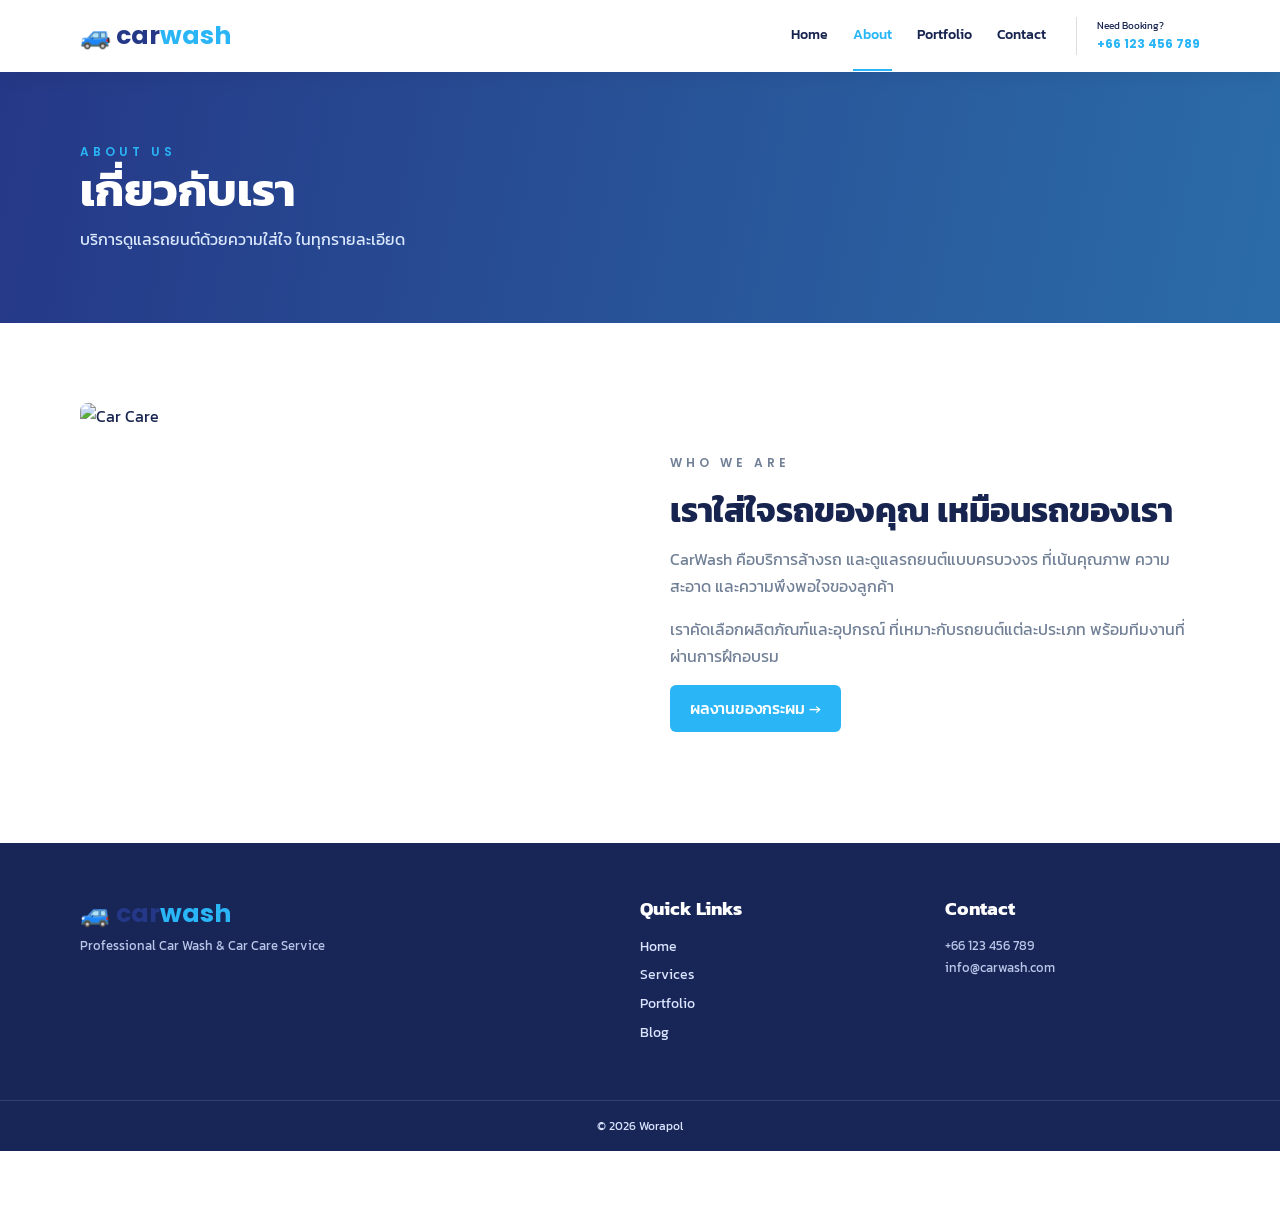
==== about.html @ d61788f7 "Update about.html" ====
<!DOCTYPE html>
<html lang="th">

<head>

    <meta charset="UTF-8">

    <meta name="viewport"
        content="width=device-width, initial-scale=1.0">

    <title>About Us | CarWash</title>

    <link rel="preconnect"
        href="https://fonts.googleapis.com">

    <link rel="preconnect"
        href="https://fonts.gstatic.com"
        crossorigin>

    <link
        href="https://fonts.googleapis.com/css2?family=Kanit:wght@300;400;500;600;700&family=Poppins:wght@400;500;600;700&display=swap"
        rel="stylesheet">

    <link rel="stylesheet"
        href="assets/css/style.css">

</head>


<body>



<header>

    <div class="navbar container">

        <a href="index.html" class="logo">
            🚙 car<span>wash</span>
        </a>

        <button class="menu-btn">
            ☰
        </button>

        <nav class="nav-menu">

            <a href="index.html">
                Home
            </a>

            <a href="about.html" class="active">
                About
            </a>

            <a href="portfolio.html">
                Portfolio
            </a>

            <a href="contact.html">
                Contact
            </a>

        </nav>

        <div class="booking">

            <small>
                Need Booking?
            </small>

            <strong>
                +66 123 456 789
            </strong>

        </div>

    </div>

</header>


<!-- PAGE TITLE -->

<section class="page-title">

    <div class="container">

        <p class="eyebrow">
            ABOUT US
        </p>

        <h1>
            เกี่ยวกับเรา
        </h1>

        <p>
            บริการดูแลรถยนต์ด้วยความใส่ใจ
            ในทุกรายละเอียด
        </p>

    </div>

</section>


<!-- ABOUT -->

<section class="page-section">

    <div class="container two-col">

        <div>

            <img
                src="https://images.unsplash.com/photo-1607860108855-64acf2078ed9?auto=format&fit=crop&w=1000&q=85"
                alt="Car Care">

        </div>


        <div class="content">

            <p class="eyebrow">
                WHO WE ARE
            </p>

            <h2>
                เราใส่ใจรถของคุณ
                เหมือนรถของเรา
            </h2>

            <p>
                CarWash คือบริการล้างรถ
                และดูแลรถยนต์แบบครบวงจร
                ที่เน้นคุณภาพ ความสะอาด
                และความพึงพอใจของลูกค้า
            </p>

            <p>
                เราคัดเลือกผลิตภัณฑ์และอุปกรณ์
                ที่เหมาะกับรถยนต์แต่ละประเภท
                พร้อมทีมงานที่ผ่านการฝึกอบรม
            </p>

            <a href="portfolio.html"
                class="btn">

                ผลงานของกระผม →

            </a>

        </div>

    </div>


<!-- FOOTER -->

<footer>

    <div class="container footer-grid">

        <div>

            <a href="index.html" class="logo">
                🚙 car<span>wash</span>
            </a>

            <p>
                Professional Car Wash
                & Car Care Service
            </p>

        </div>


        <div>

            <h3>
                Quick Links
            </h3>

            <a href="index.html">
                Home
            </a>

            <a href="services.html">
                Services
            </a>

            <a href="portfolio.html">
                Portfolio
            </a>

            <a href="blog.html">
                Blog
            </a>

        </div>


        <div>

            <h3>
                Contact
            </h3>

            <p>
                +66 123 456 789
            </p>

            <p>
                info@carwash.com
            </p>

        </div>

    </div>


    <div class="copyright">

        © 2026 Worapol

    </div>

</footer>


<script src="assets/js/main.js"></script>

</body>

</html>
---- assets/css/style.css ----
/* =====================================================
   CARWASH WEBSITE
   MAIN STYLESHEET
===================================================== */


/* ================= VARIABLES ================= */

:root {

    --blue: #29b5f6;

    --dark-blue: #253887;

    --dark: #172557;

    --text: #17244f;

    --gray: #718096;

    --light: #eef8fc;

    --white: #ffffff;

    --border: #e1e8f0;

}


/* ================= RESET ================= */

* {

    box-sizing: border-box;

    margin: 0;

    padding: 0;

}


html {

    scroll-behavior: smooth;

}


body {

    font-family:
        "Kanit",
        Arial,
        sans-serif;

    color: var(--text);

    background: #ffffff;

    line-height: 1.7;

}


img {

    max-width: 100%;

    display: block;

}


a {

    color: inherit;

    text-decoration: none;

}


button,
input,
textarea,
select {

    font-family: inherit;

}


/* ================= CONTAINER ================= */

.container {

    width: min(1120px, 92%);

    margin-left: auto;

    margin-right: auto;

}


/* ================= TOPBAR ================= */

.topbar {

    height: 38px;

    background:
        var(--dark-blue);

    color: #ffffff;

    display: flex;

    align-items: center;

    justify-content: space-between;

    padding:
        0 4%;

    font-family:
        "Poppins",
        Arial,
        sans-serif;

    font-size: 12px;

}


.topbar-left {

    display: flex;

    align-items: center;

    gap: 28px;

}


.social {

    display: flex;

    gap: 7px;

}


.social a {

    width: 23px;

    height: 23px;

    border-radius: 5px;

    background: #ffffff;

    color: var(--dark-blue);

    display: grid;

    place-items: center;

    font-size: 11px;

    transition: .3s;

}


.social a:hover {

    background:
        var(--blue);

    color:
        #ffffff;

}


/* ================= HEADER ================= */

header {

    background:
        #ffffff;

    box-shadow:
        0 3px 20px #00000012;

    position:
        relative;

    z-index:
        20;

}


.navbar {

    height:
        72px;

    display:
        flex;

    align-items:
        center;

    gap:
        30px;

}


.logo {

    font-family:
        "Poppins",
        Arial,
        sans-serif;

    font-size:
        25px;

    font-weight:
        700;

    color:
        var(--dark-blue);

    white-space:
        nowrap;

}


.logo span {

    color:
        var(--blue);

}


/* ================= NAV ================= */

.nav-menu {

    margin-left:
        auto;

    display:
        flex;

    gap:
        25px;

}


.nav-menu a {

    padding:
        22px 0;

    font-size:
        14px;

    font-weight:
        500;

    border-bottom:
        2px solid transparent;

    transition:
        .3s;

}


.nav-menu a:hover,
.nav-menu a.active {

    color:
        var(--blue);

    border-color:
        var(--blue);

}


/* ================= BOOKING ================= */

.booking {

    border-left:
        1px solid #dddddd;

    padding-left:
        20px;

    font-size:
        12px;

}


.booking small {

    display:
        block;

    font-size:
        10px;

}


.booking strong {

    color:
        var(--blue);

    font-family:
        "Poppins",
        sans-serif;

}


/* ================= MOBILE MENU ================= */

.menu-btn {

    display:
        none;

    background:
        none;

    border:
        none;

    font-size:
        27px;

    color:
        var(--dark-blue);

    cursor:
        pointer;

}


/* ================= HERO ================= */

.hero {

    height:
        510px;

    position:
        relative;

    background:

        url("https://images.unsplash.com/photo-1607860108855-64acf2078ed9?auto=format&fit=crop&w=1800&q=85")

        center /

        cover

        no-repeat;

}


.hero-overlay {

    position:
        absolute;

    inset:
        0;

    background:

        linear-gradient(

            90deg,

            #172d7ef5,

            #263d91c9,

            #172d7e20

        );

}


.hero-content {

    position:
        relative;

    padding-top:
        92px;

    color:
        #ffffff;

}


.eyebrow {

    color:
        var(--blue);

    font-family:
        "Poppins",
        Arial,
        sans-serif;

    font-size:
        12px;

    font-weight:
        600;

    letter-spacing:
        4px;

}


.hero h1 {

    font-size:
        52px;

    line-height:
        1.15;

    margin:
        10px 0 20px;

}


.hero h1 span {

    color:
        var(--blue);

}


.hero-text {

    max-width:
        620px;

    font-size:
        14px;

    color:
        #f0f4ff;

}


/* ================= BUTTONS ================= */

.hero-buttons {

    display:
        flex;

    gap:
        14px;

    margin-top:
        25px;

}


.btn {

    display:
        inline-block;

    background:
        var(--blue);

    color:
        #ffffff;

    padding:
        10px 20px;

    border:
        none;

    border-radius:
        6px;

    font-weight:
        500;

    cursor:
        pointer;

    transition:
        .3s;

}


.btn:hover {

    transform:
        translateY(-2px);

    box-shadow:
        0 8px 20px #29b5f640;

}


.btn.white {

    background:
        #ffffff;

    color:
        var(--blue);

}


/* ================= HERO ARROWS ================= */

.arrow {

    position:
        absolute;

    top:
        45%;

    width:
        42px;

    height:
        42px;

    border-radius:
        50%;

    background:
        #ffffff40;

    color:
        #ffffff;

    display:
        grid;

    place-items:
        center;

    font-size:
        22px;

    transition:
        .3s;

}


.arrow:hover {

    background:
        var(--blue);

}


.arrow.left {

    left:
        25px;

}


.arrow.right {

    right:
        25px;

}


/* ================= FEATURES ================= */

.features {

    display:
        grid;

    grid-template-columns:
        repeat(4, 1fr);

    gap:
        18px;

    margin-top:
        70px;

    margin-bottom:
        90px;

}


.feature {

    background:
        var(--dark-blue);

    color:
        #ffffff;

    text-align:
        center;

    padding:
        25px 18px;

    border-radius:
        7px;

    min-height:
        170px;

    transition:
        .3s;

}


.feature:hover {

    transform:
        translateY(-5px);

}


.feature.blue {

    background:
        var(--blue);

}


.feature-icon {

    font-size:
        30px;

    margin-bottom:
        4px;

}


.feature h3 {

    font-size:
        17px;

}


.feature p {

    font-size:
        12px;

    color:
        #edf7ff;

}


/* ================= ABOUT ================= */

.about {

    display:
        grid;

    grid-template-columns:
        1fr 1fr;

    gap:
        70px;

    align-items:
        center;

    margin-bottom:
        100px;

}


.about-image {

    position:
        relative;

}


.about-image::before {

    content:
        "";

    position:
        absolute;

    inset:
        20px -25px -20px 20px;

    background:
        var(--blue);

    transform:
        rotate(7deg);

    z-index:
        -1;

    border-radius:
        8px;

}


.about-image img {

    width:
        100%;

    height:
        370px;

    object-fit:
        cover;

    border-radius:
        6px;

}


.about-content h2 {

    font-size:
        36px;

    line-height:
        1.25;

    margin:
        5px 0 15px;

}


.about-content h2 span {

    color:
        var(--blue);

}


.about-content p {

    color:
        var(--gray);

    font-size:
        14px;

}


.about-content ul {

    list-style:
        none;

    margin:
        15px 0;

}


.about-content li {

    color:
        var(--gray);

    font-size:
        13px;

    margin:
        5px 0;

}


/* ================= SERVICES ================= */

.services-section {

    background:
        var(--light);

    padding:
        80px 0;

}


.section-title {

    text-align:
        center;

    margin-bottom:
        45px;

}


.section-title h2 {

    font-size:
        36px;

}


.section-title span {

    color:
        var(--blue);

}


/* ================= SERVICE GRID ================= */

.service-grid {

    display:
        grid;

    grid-template-columns:
        repeat(3, 1fr);

    gap:
        22px;

}


.service-card {

    background:
        #ffffff;

    border-radius:
        8px;

    overflow:
        hidden;

    box-shadow:
        0 10px 30px #17234f10;

    transition:
        .3s;

}


.service-card:hover {

    transform:
        translateY(-6px);

    box-shadow:
        0 15px 35px #17234f18;

}


.service-card img {

    width:
        100%;

    height:
        200px;

    object-fit:
        cover;

}


.card-body {

    padding:
        20px;

}


.card-body h3 {

    font-size:
        19px;

}


.card-body p {

    color:
        var(--gray);

    font-size:
        13px;

    margin:
        5px 0 15px;

}


.card-body a {

    color:
        var(--blue);

    font-size:
        13px;

    font-weight:
        600;

}


/* ================= PORTFOLIO CTA ================= */

.portfolio-cta {

    padding:
        90px 0;

    text-align:
        center;

}


.portfolio-cta h2 {

    font-size:
        38px;

    margin:
        5px 0 10px;

}


.portfolio-cta h2 span {

    color:
        var(--blue);

}


.portfolio-cta p:not(.eyebrow) {

    color:
        var(--gray);

    margin-bottom:
        20px;

}


/* ================= PAGE TITLE ================= */

.page-title {

    background:

        linear-gradient(

            100deg,

            var(--dark-blue),

            #2b6ca8

        );

    color:
        #ffffff;

    padding:
        70px 0;

}


.page-title h1 {

    font-size:
        46px;

    line-height:
        1.2;

}


.page-title p:last-child {

    margin-top:
        8px;

    color:
        #dbe9ff;

}


/* ================= PAGE SECTION ================= */

.page-section {

    padding:
        80px 0;

}


/* ================= TWO COLUMN ================= */

.two-col {

    display:
        grid;

    grid-template-columns:
        1fr 1fr;

    gap:
        60px;

    align-items:
        center;

}


.two-col > div:first-child img {

    width:
        100%;

    height:
        380px;

    object-fit:
        cover;

    border-radius:
        8px;

}


.content h2 {

    font-size:
        34px;

    line-height:
        1.25;

    margin-bottom:
        15px;

}


.content p {

    color:
        var(--gray);

    margin-bottom:
        15px;

}


/* ================= STATS ================= */

.stats {

    display:
        grid;

    grid-template-columns:
        repeat(4, 1fr);

    gap:
        18px;

    margin-top:
        50px;

}


.stat {

    text-align:
        center;

    background:
        var(--light);

    padding:
        25px;

    border-radius:
        8px;

}


.stat strong {

    display:
        block;

    font-family:
        "Poppins",
        sans-serif;

    font-size:
        30px;

    color:
        var(--blue);

}


/* ================= PORTFOLIO ================= */

.portfolio-section {

    padding:
        80px 0;

}


.portfolio-grid {

    display:
        grid;

    grid-template-columns:
        repeat(3, 1fr);

    gap:
        22px;

}


.portfolio-item {

    background:
        #ffffff;

    border-radius:
        8px;

    overflow:
        hidden;

    box-shadow:
        0 10px 30px #00000012;

    transition:
        .3s;

}


.portfolio-item:hover {

    transform:
        translateY(-6px);

}


.portfolio-item img {

    width:
        100%;

    height:
        250px;

    object-fit:
        cover;

}


.portfolio-item .info {

    padding:
        20px;

}


.portfolio-item h3 {

    margin:
        5px 0;

}


.portfolio-item p {

    color:
        var(--gray);

    font-size:
        13px;

}


.tag {

    display:
        inline-block;

    background:
        #e3f6fe;

    color:
        #139ddc;

    padding:
        3px 10px;

    border-radius:
        20px;

    font-size:
        11px;

    font-family:
        "Poppins",
        sans-serif;

}


/* ================= DETAIL ================= */

.detail {

    max-width:
        900px;

    margin:
        auto;

}


.detail > img {

    width:
        100%;

    height:
        420px;

    object-fit:
        cover;

    border-radius:
        8px;

    margin-bottom:
        25px;

}


.detail h2 {

    font-size:
        34px;

    line-height:
        1.3;

}


.detail p {

    color:
        var(--gray);

    margin:
        12px 0;

}


.service-process-title {

    margin-top:
        45px;

}


.process-grid {

    display:
        grid;

    grid-template-columns:
        repeat(3, 1fr);

    gap:
        20px;

    margin:
        25px 0 50px;

}


.process {

    background:
        var(--light);

    padding:
        25px;

    border-radius:
        8px;

}


.process strong {

    color:
        var(--blue);

    font-family:
        "Poppins";

    font-size:
        25px;

}


.process h3 {

    margin:
        5px 0;

}


.process p {

    font-size:
        13px;

}


/* ================= PRICE ================= */

.price-grid {

    display:
        grid;

    grid-template-columns:
        repeat(3, 1fr);

    gap:
        22px;

    margin-top:
        40px;

}


.price-card {

    border:
        1px solid var(--border);

    border-radius:
        8px;

    padding:
        30px;

    text-align:
        center;

    transition:
        .3s;

}


.price-card:hover {

    transform:
        translateY(-5px);

}


.price-card.featured {

    border:
        2px solid var(--blue);

}


.price {

    font-family:
        "Poppins",
        sans-serif;

    font-weight:
        700;

    font-size:
        32px;

    color:
        var(--blue);

    margin:
        10px 0;

}


.price-card ul {

    list-style:
        none;

    color:
        var(--gray);

    font-size:
        13px;

    margin:
        15px 0 20px;

}


.price-card li {

    margin:
        5px 0;

}


/* ================= BLOG ================= */

.blog-grid {

    display:
        grid;

    grid-template-columns:
        repeat(3, 1fr);

    gap:
        22px;

}


.blog-card {

    background:
        #ffffff;

    border-radius:
        8px;

    overflow:
        hidden;

    box-shadow:
        0 10px 30px #00000012;

    transition:
        .3s;

}


.blog-card:hover {

    transform:
        translateY(-5px);

}


.blog-card img {

    width:
        100%;

    height:
        210px;

    object-fit:
        cover;

}


.blog-body {

    padding:
        20px;

}


.blog-body h3 {

    font-size:
        19px;

    line-height:
        1.4;

    margin:
        5px 0;

}


.blog-body p {

    color:
        var(--gray);

    font-size:
        13px;

    margin:
        5px 0 15px;

}


.blog-body a {

    color:
        var(--blue);

    font-weight:
        600;

    font-size:
        13px;

}


.date {

    font-family:
        "Poppins",
        sans-serif;

    color:
        var(--blue);

    font-size:
        11px;

}


/* ================= ARTICLE ================= */

.article {

    max-width:
        850px;

    margin:
        auto;

}


.article > img {

    width:
        100%;

    height:
        420px;

    object-fit:
        cover;

    border-radius:
        8px;

    margin-bottom:
        25px;

}


.article h2 {

    font-size:
        38px;

    line-height:
        1.3;

    margin:
        10px 0 20px;

}


.article h3 {

    margin-top:
        25px;

    margin-bottom:
        5px;

}


.article p {

    color:
        var(--gray);

    margin:
        12px 0;

}


/* ================= CONTACT ================= */

.contact-grid {

    display:
        grid;

    grid-template-columns:
        .8fr 1.2fr;

    gap:
        50px;

}


.contact-box {

    background:
        var(--light);

    padding:
        30px;

    border-radius:
        8px;

}


.contact-box h3 {

    margin-bottom:
        15px;

}


.contact-item {

    margin:
        15px 0;

    color:
        var(--gray);

}


.contact-item strong {

    color:
        var(--text);

}


form {

    display:
        grid;

    gap:
        15px;

}


input,
textarea,
select {

    width:
        100%;

    padding:
        13px 15px;

    border:
        1px solid var(--border);

    border-radius:
        6px;

    outline:
        none;

    font-size:
        14px;

    transition:
        .3s;

}


input:focus,
textarea:focus,
select:focus {

    border-color:
        var(--blue);

    box-shadow:
        0 0 0 3px #29b5f615;

}


textarea {

    min-height:
        150px;

    resize:
        vertical;

}


.form-description {

    color:
        var(--gray);

    margin:
        5px 0 20px;

}


/* ================= MAP ================= */

.map-section {

    padding:
        0 0 80px;

}


.map-box {

    min-height:
        260px;

    background:

        linear-gradient(
            135deg,
            #e8f7fc,
            #d7eef8
        );

    border-radius:
        10px;

    display:
        flex;

    flex-direction:
        column;

    justify-content:
        center;

    align-items:
        center;

    text-align:
        center;

}


.map-icon {

    font-size:
        40px;

    margin-bottom:
        10px;

}


.map-box p {

    color:
        var(--gray);

}


/* ================= FOOTER ================= */

footer {

    background:
        #172557;

    color:
        #dce5ff;

    margin-top:
        60px;

}


.footer-grid {

    display:
        grid;

    grid-template-columns:
        2fr 1fr 1fr;

    gap:
        50px;

    padding:
        50px 0;

}


.footer-grid h3 {

    color:
        #ffffff;

    margin-bottom:
        10px;

}


.footer-grid a:not(.logo) {

    display:
        block;

    margin:
        5px 0;

    font-size:
        14px;

    transition:
        .3s;

}


.footer-grid a:hover {

    color:
        var(--blue);

}


.footer-grid p {

    color:
        #b9c6e8;

    font-size:
        13px;

}


.copyright {

    border-top:
        1px solid #ffffff20;

    text-align:
        center;

    padding:
        15px;

    font-size:
        12px;

}


/* ================= TABLET ================= */

@media (max-width: 900px) {


    .topbar {

        display:
            none;

    }


    .navbar {

        height:
            65px;

    }


    .menu-btn {

        display:
            block;

        margin-left:
            auto;

    }


    .nav-menu {

        display:
            none;

        position:
            absolute;

        top:
            65px;

        left:
            0;

        right:
            0;

        background:
            #ffffff;

        flex-direction:
            column;

        gap:
            0;

        padding:
            10px 5%;

        box-shadow:
            0 10px 25px #00000015;

    }


    .nav-menu.open {

        display:
            flex;

    }


    .nav-menu a {

        padding:
            8px 0;

    }


    .booking {

        display:
            none;

    }


    .hero {

        height:
            520px;

    }


    .hero h1 {

        font-size:
            42px;

    }


    .features {

        grid-template-columns:
            repeat(2, 1fr);

    }


    .about {

        grid-template-columns:
            1fr;

    }


    .two-col {

        grid-template-columns:
            1fr;

    }


    .service-grid,
    .portfolio-grid,
    .blog-grid,
    .price-grid {

        grid-template-columns:
            repeat(2, 1fr);

    }


    .stats {

        grid-template-columns:
            repeat(2, 1fr);

    }


    .contact-grid {

        grid-template-columns:
            1fr;

    }


    .footer-grid {

        grid-template-columns:
            1fr 1fr;

    }

}


/* ================= MOBILE ================= */

@media (max-width: 550px) {


    .container {

        width:
            90%;

    }


    .hero {

        height:
            520px;

    }


    .hero-content {

        padding-top:
            65px;

    }


    .hero h1 {

        font-size:
            34px;

    }


    .hero-text {

        font-size:
            13px;

    }


    .hero-buttons {

        flex-direction:
            column;

        width:
            180px;

    }


    .arrow {

        display:
            none;

    }


    .features,
    .service-grid,
    .portfolio-grid,
    .blog-grid,
    .price-grid,
    .stats,
    .process-grid {

        grid-template-columns:
            1fr;

    }


    .feature {

        min-height:
            auto;

    }


    .about-image img {

        height:
            280px;

    }


    .about-content h2 {

        font-size:
            29px;

    }


    .page-title {

        padding:
            55px 0;

    }


    .page-title h1 {

        font-size:
            37px;

    }


    .section-title h2 {

        font-size:
            30px;

    }


    .detail > img,
    .article > img {

        height:
            280px;

    }


    .detail h2,
    .article h2 {

        font-size:
            30px;

    }


    .footer-grid {

        grid-template-columns:
            1fr;

    }


    .portfolio-cta h2 {

        font-size:
            30px;

    }

}
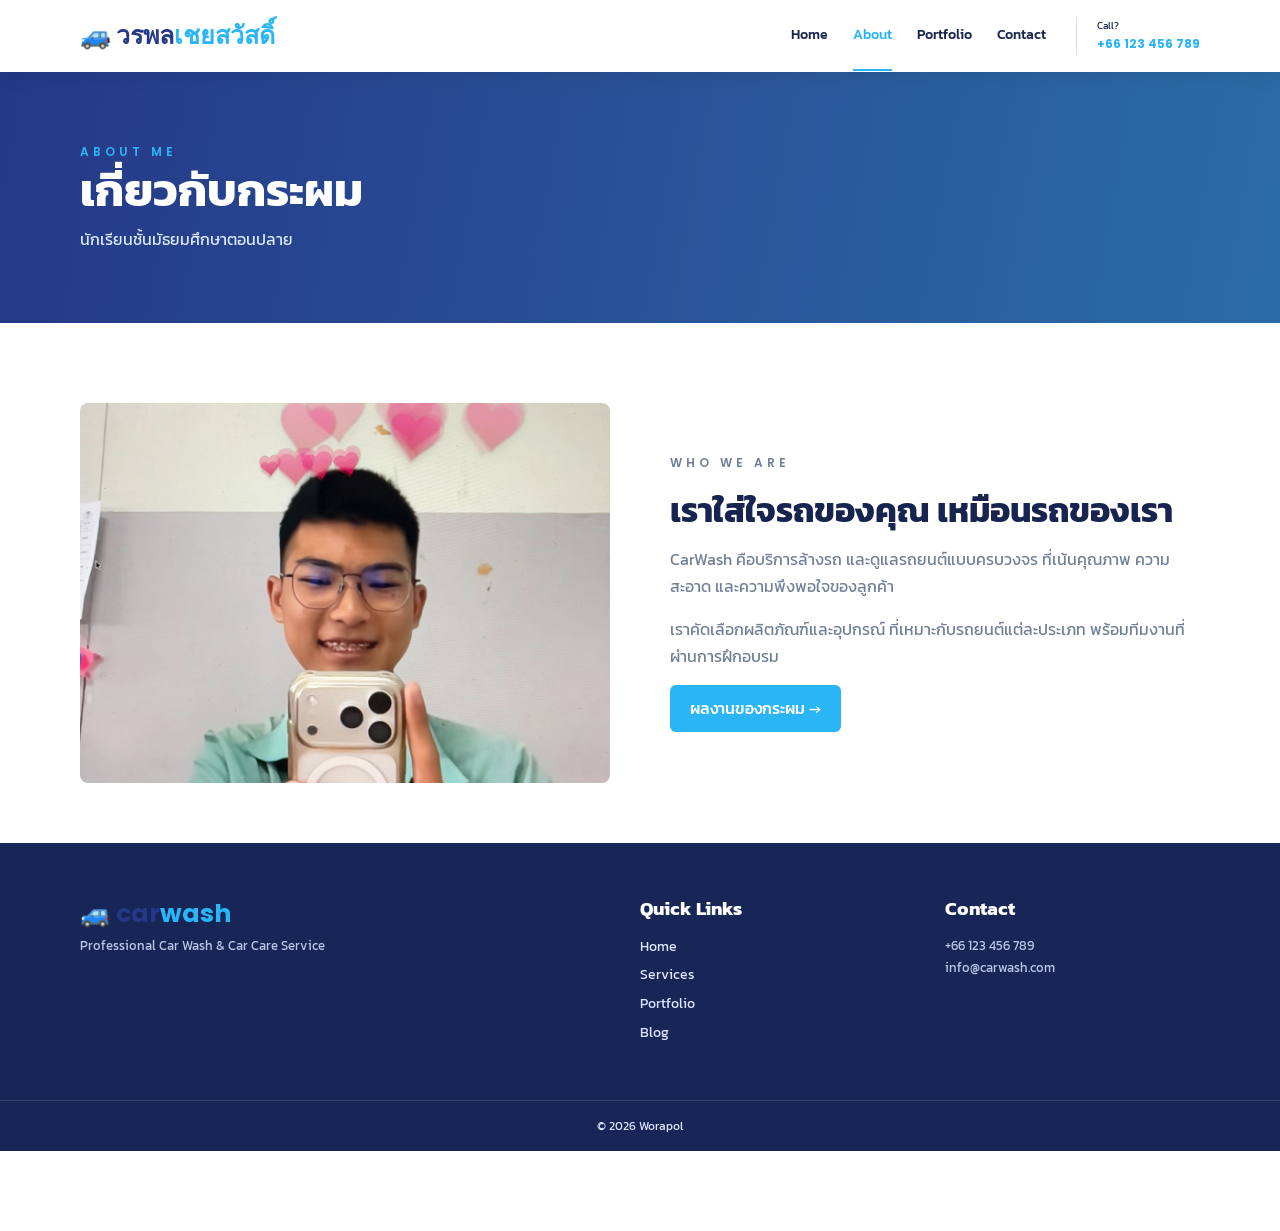
==== commit dc944bc2: "Update about.html" ====
--- a/about.html
+++ b/about.html
@@ -8,7 +8,7 @@
     <meta name="viewport"
         content="width=device-width, initial-scale=1.0">
 
-    <title>About Us | CarWash</title>
+    <title>About | Worapol</title>
 
     <link rel="preconnect"
         href="https://fonts.googleapis.com">
@@ -36,7 +36,7 @@
     <div class="navbar container">
 
         <a href="index.html" class="logo">
-            🚙 car<span>wash</span>
+            🚙 วรพล<span>เชยสวัสดิ์</span>
         </a>
 
         <button class="menu-btn">
@@ -66,7 +66,7 @@
         <div class="booking">
 
             <small>
-                Need Booking?
+                Call?
             </small>
 
             <strong>
@@ -87,16 +87,15 @@
     <div class="container">
 
         <p class="eyebrow">
-            ABOUT US
+            ABOUT ME
         </p>
 
         <h1>
-            เกี่ยวกับเรา
+            เกี่ยวกับกระผม
         </h1>
 
         <p>
-            บริการดูแลรถยนต์ด้วยความใส่ใจ
-            ในทุกรายละเอียด
+            นักเรียนชั้นมัธยมศึกษาตอนปลาย
         </p>
 
     </div>
@@ -113,7 +112,7 @@
         <div>
 
             <img
-                src="https://images.unsplash.com/photo-1607860108855-64acf2078ed9?auto=format&fit=crop&w=1000&q=85"
+                src="KRY.jpg"
                 alt="Car Care">
 
         </div>
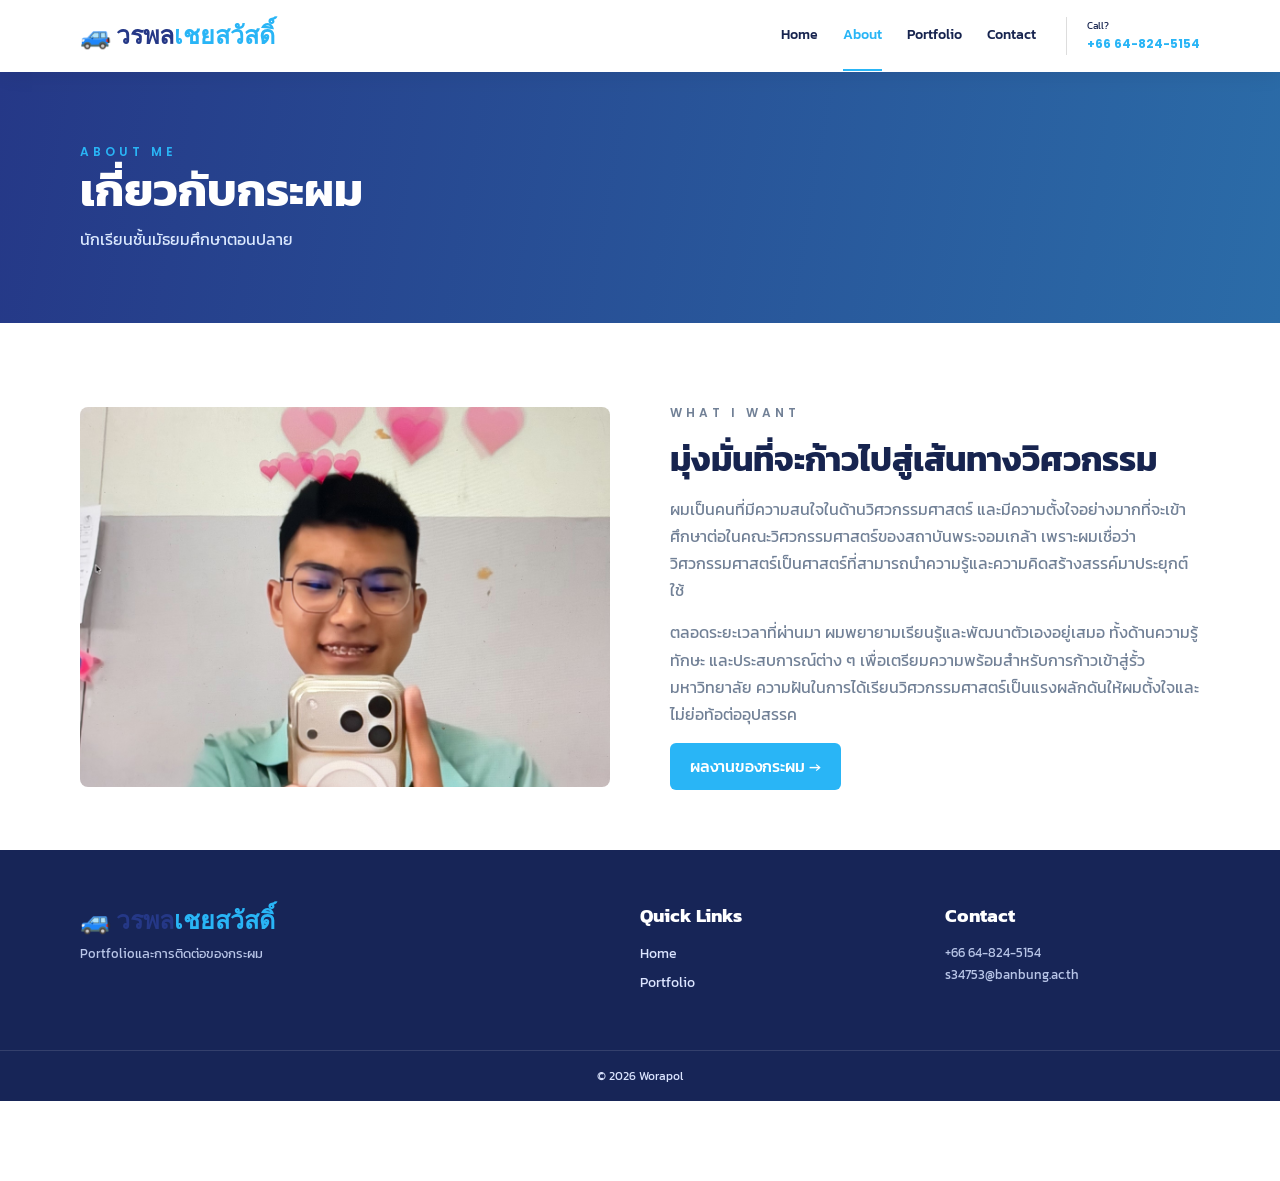
==== commit 6aba53e3: "Update about.html" ====
--- a/about.html
+++ b/about.html
@@ -70,7 +70,7 @@
             </small>
 
             <strong>
-                +66 123 456 789
+                +66 64-824-5154
             </strong>
 
         </div>
@@ -121,25 +121,19 @@
         <div class="content">
 
             <p class="eyebrow">
-                WHO WE ARE
+                WHAT I WANT
             </p>
 
             <h2>
-                เราใส่ใจรถของคุณ
-                เหมือนรถของเรา
+                มุ่งมั่นที่จะก้าวไปสู่เส้นทางวิศวกรรม
             </h2>
 
             <p>
-                CarWash คือบริการล้างรถ
-                และดูแลรถยนต์แบบครบวงจร
-                ที่เน้นคุณภาพ ความสะอาด
-                และความพึงพอใจของลูกค้า
-            </p>
-
-            <p>
-                เราคัดเลือกผลิตภัณฑ์และอุปกรณ์
-                ที่เหมาะกับรถยนต์แต่ละประเภท
-                พร้อมทีมงานที่ผ่านการฝึกอบรม
+                ผมเป็นคนที่มีความสนใจในด้านวิศวกรรมศาสตร์ และมีความตั้งใจอย่างมากที่จะเข้าศึกษาต่อในคณะวิศวกรรมศาสตร์ของสถาบันพระจอมเกล้า เพราะผมเชื่อว่าวิศวกรรมศาสตร์เป็นศาสตร์ที่สามารถนำความรู้และความคิดสร้างสรรค์มาประยุกต์ใช้
+            </p>
+
+            <p>
+                ตลอดระยะเวลาที่ผ่านมา ผมพยายามเรียนรู้และพัฒนาตัวเองอยู่เสมอ ทั้งด้านความรู้ ทักษะ และประสบการณ์ต่าง ๆ เพื่อเตรียมความพร้อมสำหรับการก้าวเข้าสู่รั้วมหาวิทยาลัย ความฝันในการได้เรียนวิศวกรรมศาสตร์เป็นแรงผลักดันให้ผมตั้งใจและไม่ย่อท้อต่ออุปสรรค
             </p>
 
             <a href="portfolio.html"
@@ -163,12 +157,11 @@
         <div>
 
             <a href="index.html" class="logo">
-                🚙 car<span>wash</span>
-            </a>
-
-            <p>
-                Professional Car Wash
-                & Car Care Service
+                🚙 วรพล<span>เชยสวัสดิ์</span>
+            </a>
+
+            <p>
+                Portfolioและการติดต่อของกระผม
             </p>
 
         </div>
@@ -184,16 +177,8 @@
                 Home
             </a>
 
-            <a href="services.html">
-                Services
-            </a>
-
             <a href="portfolio.html">
                 Portfolio
-            </a>
-
-            <a href="blog.html">
-                Blog
             </a>
 
         </div>
@@ -206,11 +191,11 @@
             </h3>
 
             <p>
-                +66 123 456 789
-            </p>
-
-            <p>
-                info@carwash.com
+                +66 64-824-5154
+            </p>
+
+            <p>
+                s34753@banbung.ac.th
             </p>
 
         </div>
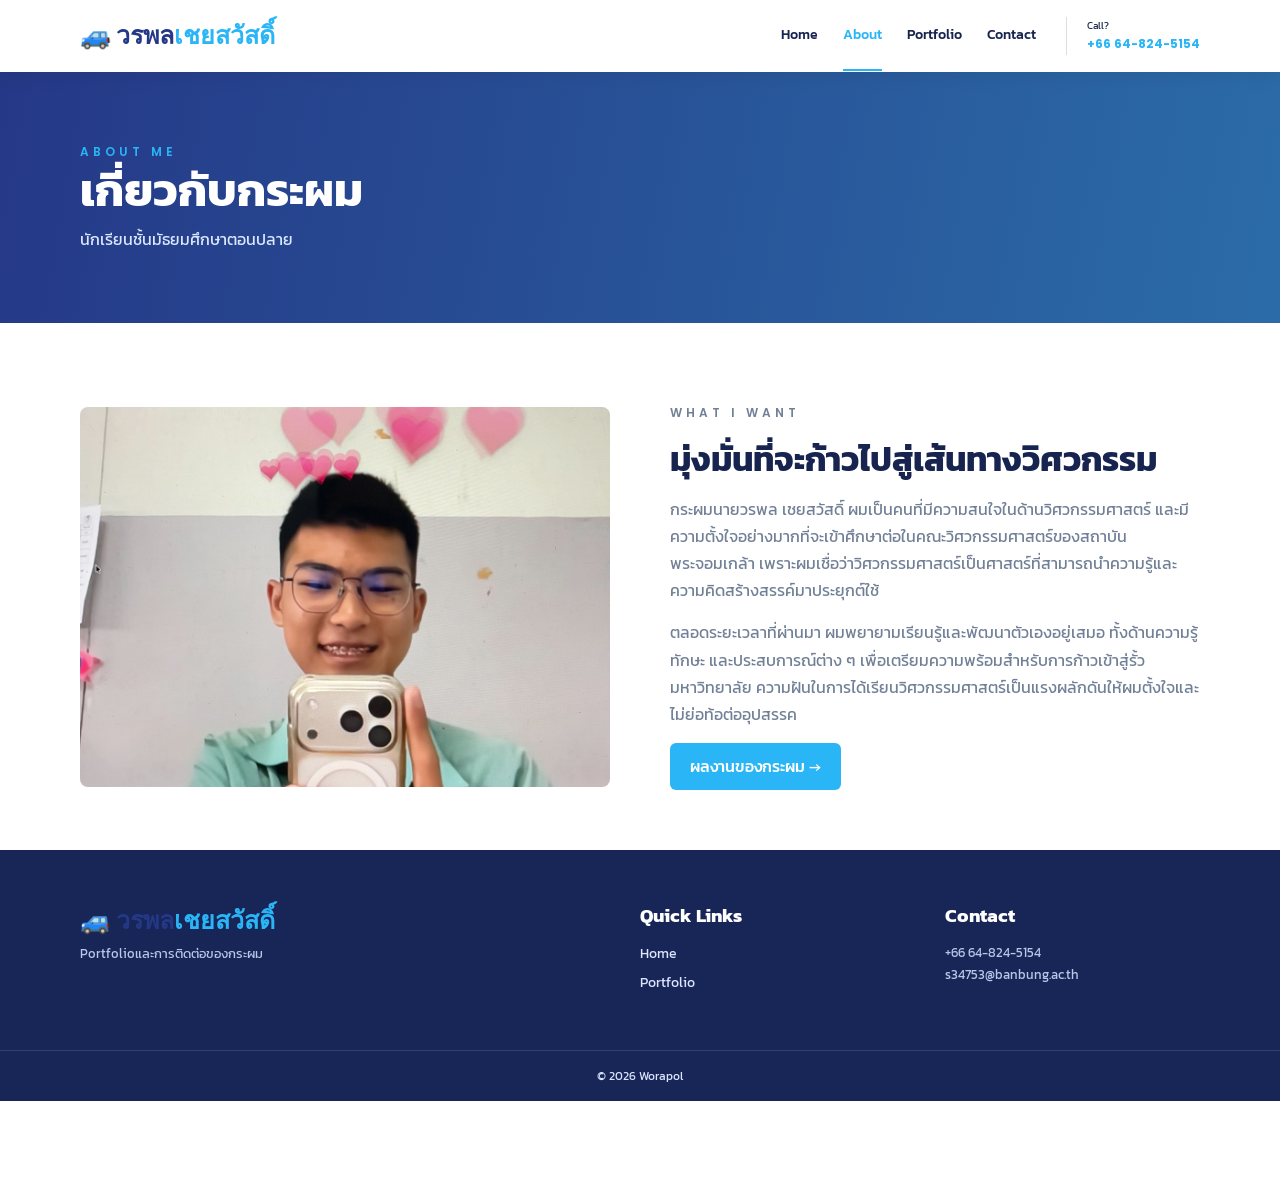
==== commit 2491f004: "Update introduction in about.html" ====
--- a/about.html
+++ b/about.html
@@ -129,7 +129,7 @@
             </h2>
 
             <p>
-                ผมเป็นคนที่มีความสนใจในด้านวิศวกรรมศาสตร์ และมีความตั้งใจอย่างมากที่จะเข้าศึกษาต่อในคณะวิศวกรรมศาสตร์ของสถาบันพระจอมเกล้า เพราะผมเชื่อว่าวิศวกรรมศาสตร์เป็นศาสตร์ที่สามารถนำความรู้และความคิดสร้างสรรค์มาประยุกต์ใช้
+               กระผมนายวรพล เชยสวัสดิ์ ผมเป็นคนที่มีความสนใจในด้านวิศวกรรมศาสตร์ และมีความตั้งใจอย่างมากที่จะเข้าศึกษาต่อในคณะวิศวกรรมศาสตร์ของสถาบันพระจอมเกล้า เพราะผมเชื่อว่าวิศวกรรมศาสตร์เป็นศาสตร์ที่สามารถนำความรู้และความคิดสร้างสรรค์มาประยุกต์ใช้
             </p>
 
             <p>
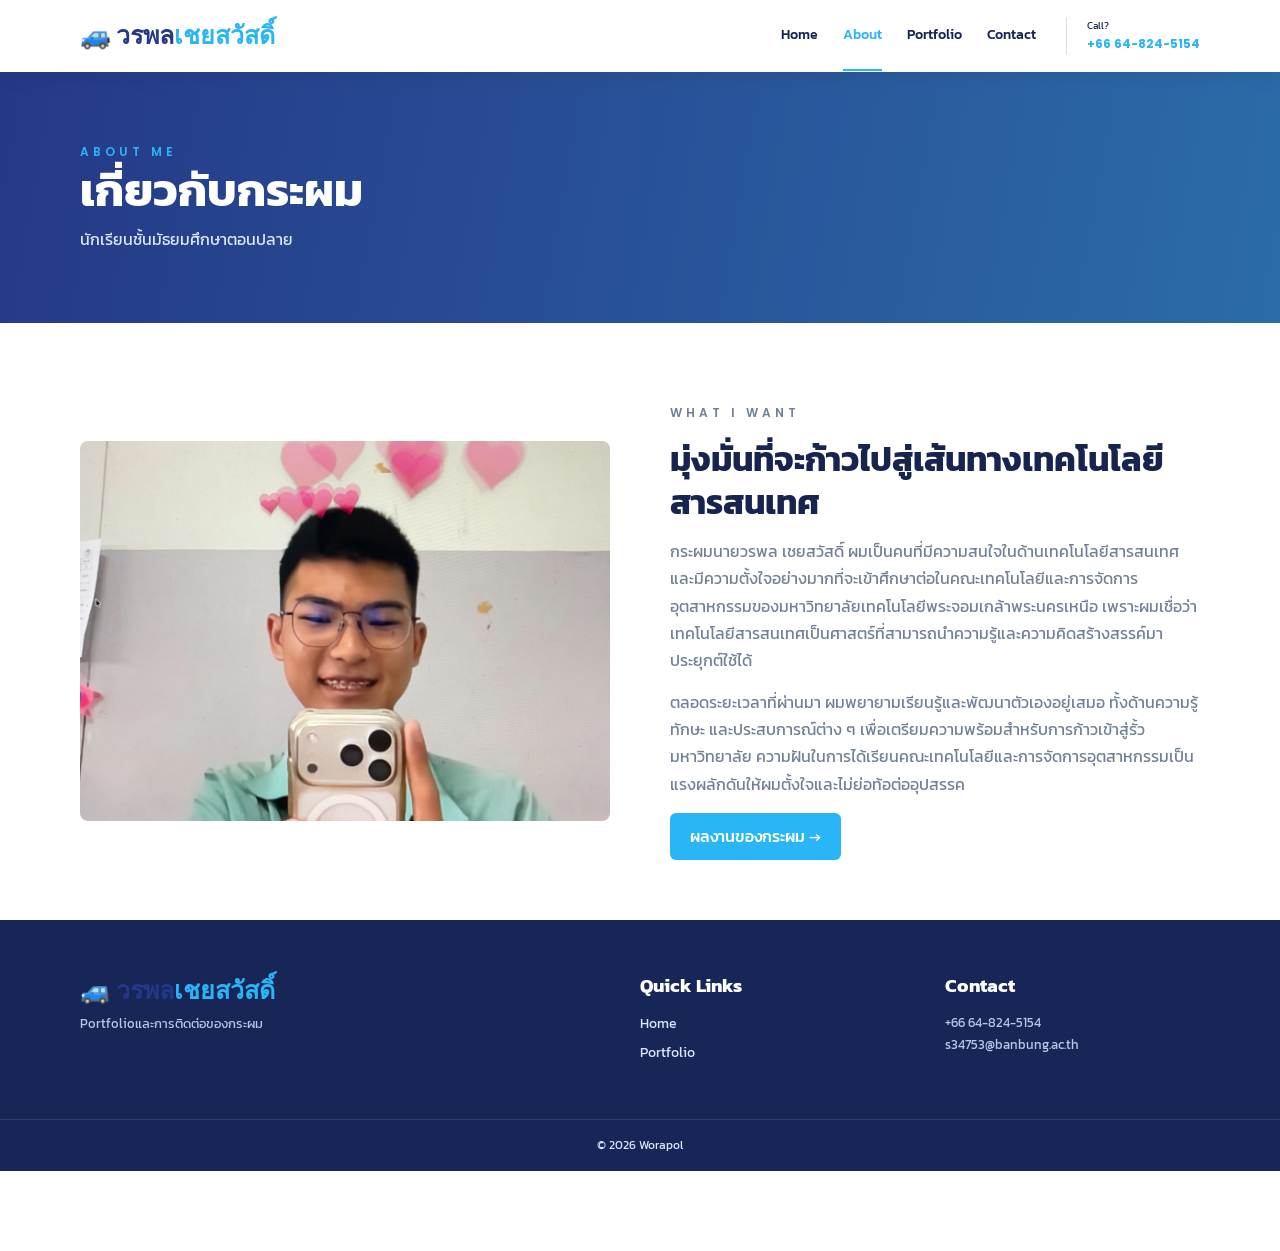
==== commit f856bdca: "Update text from engineering to information technology" ====
--- a/about.html
+++ b/about.html
@@ -125,15 +125,15 @@
             </p>
 
             <h2>
-                มุ่งมั่นที่จะก้าวไปสู่เส้นทางวิศวกรรม
+                มุ่งมั่นที่จะก้าวไปสู่เส้นทางเทคโนโลยีสารสนเทศ
             </h2>
 
             <p>
-               กระผมนายวรพล เชยสวัสดิ์ ผมเป็นคนที่มีความสนใจในด้านวิศวกรรมศาสตร์ และมีความตั้งใจอย่างมากที่จะเข้าศึกษาต่อในคณะวิศวกรรมศาสตร์ของสถาบันพระจอมเกล้า เพราะผมเชื่อว่าวิศวกรรมศาสตร์เป็นศาสตร์ที่สามารถนำความรู้และความคิดสร้างสรรค์มาประยุกต์ใช้
-            </p>
-
-            <p>
-                ตลอดระยะเวลาที่ผ่านมา ผมพยายามเรียนรู้และพัฒนาตัวเองอยู่เสมอ ทั้งด้านความรู้ ทักษะ และประสบการณ์ต่าง ๆ เพื่อเตรียมความพร้อมสำหรับการก้าวเข้าสู่รั้วมหาวิทยาลัย ความฝันในการได้เรียนวิศวกรรมศาสตร์เป็นแรงผลักดันให้ผมตั้งใจและไม่ย่อท้อต่ออุปสรรค
+               กระผมนายวรพล เชยสวัสดิ์ ผมเป็นคนที่มีความสนใจในด้านเทคโนโลยีสารสนเทศ และมีความตั้งใจอย่างมากที่จะเข้าศึกษาต่อในคณะเทคโนโลยีและการจัดการอุตสาหกรรมของมหาวิทยาลัยเทคโนโลยีพระจอมเกล้าพระนครเหนือ เพราะผมเชื่อว่าเทคโนโลยีสารสนเทศเป็นศาสตร์ที่สามารถนำความรู้และความคิดสร้างสรรค์มาประยุกต์ใช้ได้
+            </p>
+
+            <p>
+                ตลอดระยะเวลาที่ผ่านมา ผมพยายามเรียนรู้และพัฒนาตัวเองอยู่เสมอ ทั้งด้านความรู้ ทักษะ และประสบการณ์ต่าง ๆ เพื่อเตรียมความพร้อมสำหรับการก้าวเข้าสู่รั้วมหาวิทยาลัย ความฝันในการได้เรียนคณะเทคโนโลยีและการจัดการอุตสาหกรรมเป็นแรงผลักดันให้ผมตั้งใจและไม่ย่อท้อต่ออุปสรรค
             </p>
 
             <a href="portfolio.html"
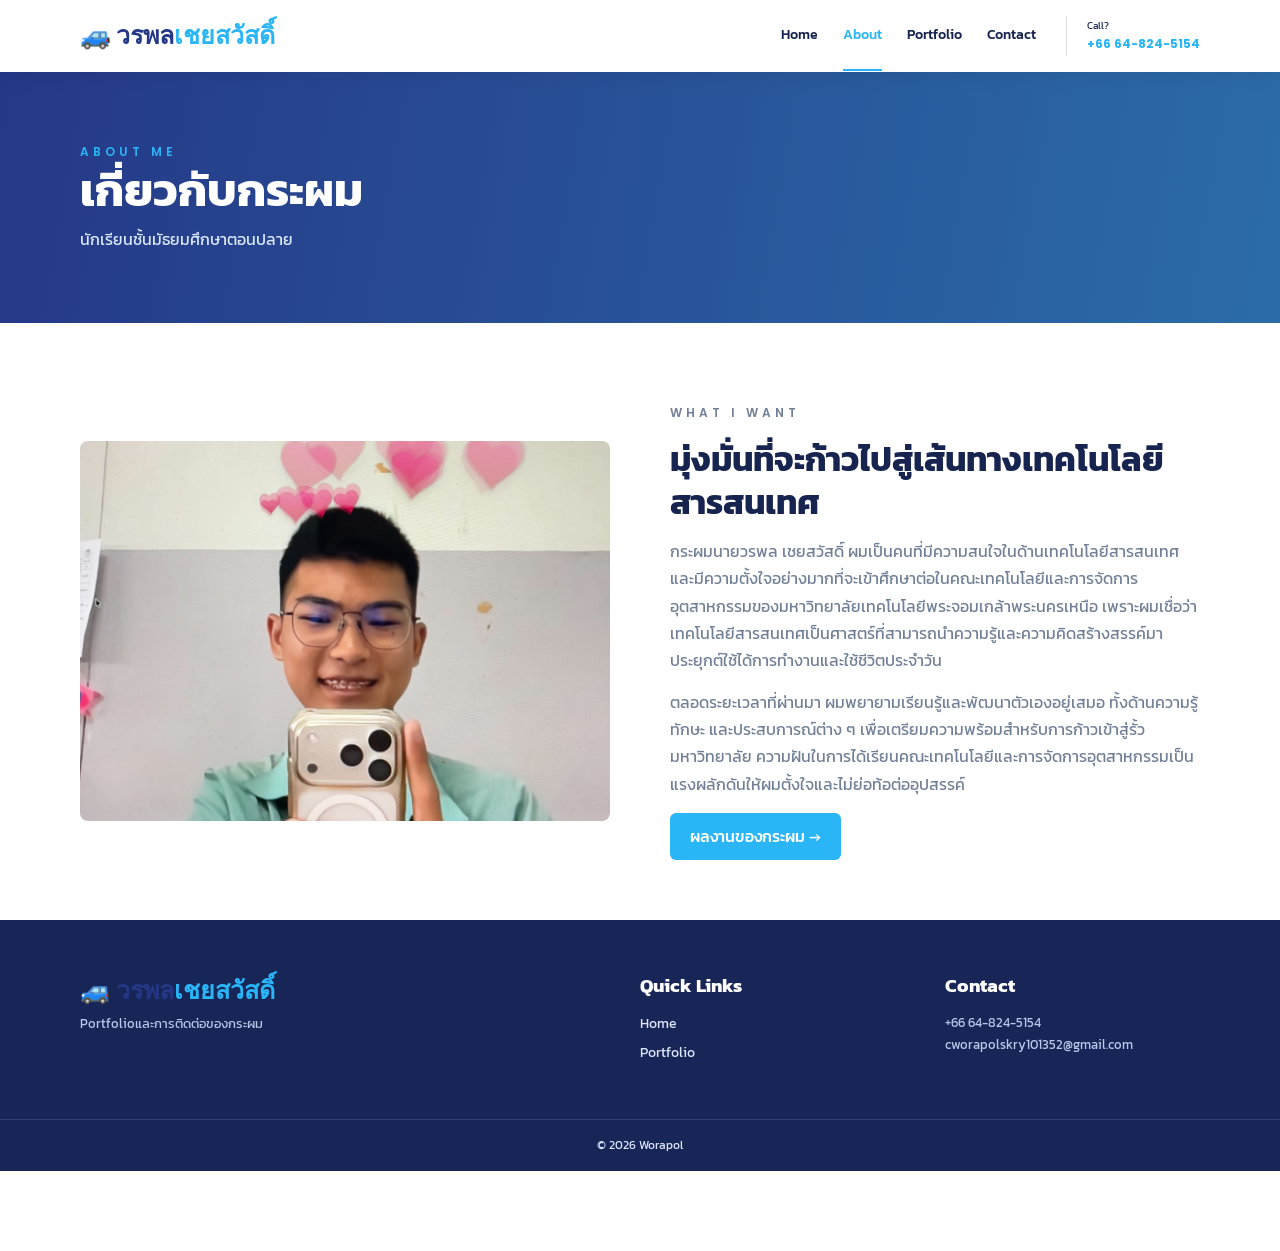
==== commit e65f05bb: "Revise personal introduction and contact details Updated personal information and added email addres" ====
--- a/about.html
+++ b/about.html
@@ -129,11 +129,11 @@
             </h2>
 
             <p>
-               กระผมนายวรพล เชยสวัสดิ์ ผมเป็นคนที่มีความสนใจในด้านเทคโนโลยีสารสนเทศ และมีความตั้งใจอย่างมากที่จะเข้าศึกษาต่อในคณะเทคโนโลยีและการจัดการอุตสาหกรรมของมหาวิทยาลัยเทคโนโลยีพระจอมเกล้าพระนครเหนือ เพราะผมเชื่อว่าเทคโนโลยีสารสนเทศเป็นศาสตร์ที่สามารถนำความรู้และความคิดสร้างสรรค์มาประยุกต์ใช้ได้
-            </p>
-
-            <p>
-                ตลอดระยะเวลาที่ผ่านมา ผมพยายามเรียนรู้และพัฒนาตัวเองอยู่เสมอ ทั้งด้านความรู้ ทักษะ และประสบการณ์ต่าง ๆ เพื่อเตรียมความพร้อมสำหรับการก้าวเข้าสู่รั้วมหาวิทยาลัย ความฝันในการได้เรียนคณะเทคโนโลยีและการจัดการอุตสาหกรรมเป็นแรงผลักดันให้ผมตั้งใจและไม่ย่อท้อต่ออุปสรรค
+               กระผมนายวรพล เชยสวัสดิ์ ผมเป็นคนที่มีความสนใจในด้านเทคโนโลยีสารสนเทศ และมีความตั้งใจอย่างมากที่จะเข้าศึกษาต่อในคณะเทคโนโลยีและการจัดการอุตสาหกรรมของมหาวิทยาลัยเทคโนโลยีพระจอมเกล้าพระนครเหนือ เพราะผมเชื่อว่าเทคโนโลยีสารสนเทศเป็นศาสตร์ที่สามารถนำความรู้และความคิดสร้างสรรค์มาประยุกต์ใช้ได้การทำงานและใช้ชีวิตประจำวัน
+            </p>
+
+            <p>
+                ตลอดระยะเวลาที่ผ่านมา ผมพยายามเรียนรู้และพัฒนาตัวเองอยู่เสมอ ทั้งด้านความรู้ ทักษะ และประสบการณ์ต่าง ๆ เพื่อเตรียมความพร้อมสำหรับการก้าวเข้าสู่รั้วมหาวิทยาลัย ความฝันในการได้เรียนคณะเทคโนโลยีและการจัดการอุตสาหกรรมเป็นแรงผลักดันให้ผมตั้งใจและไม่ย่อท้อต่ออุปสรรค์
             </p>
 
             <a href="portfolio.html"
@@ -195,7 +195,7 @@
             </p>
 
             <p>
-                s34753@banbung.ac.th
+                cworapolskry101352@gmail.com
             </p>
 
         </div>
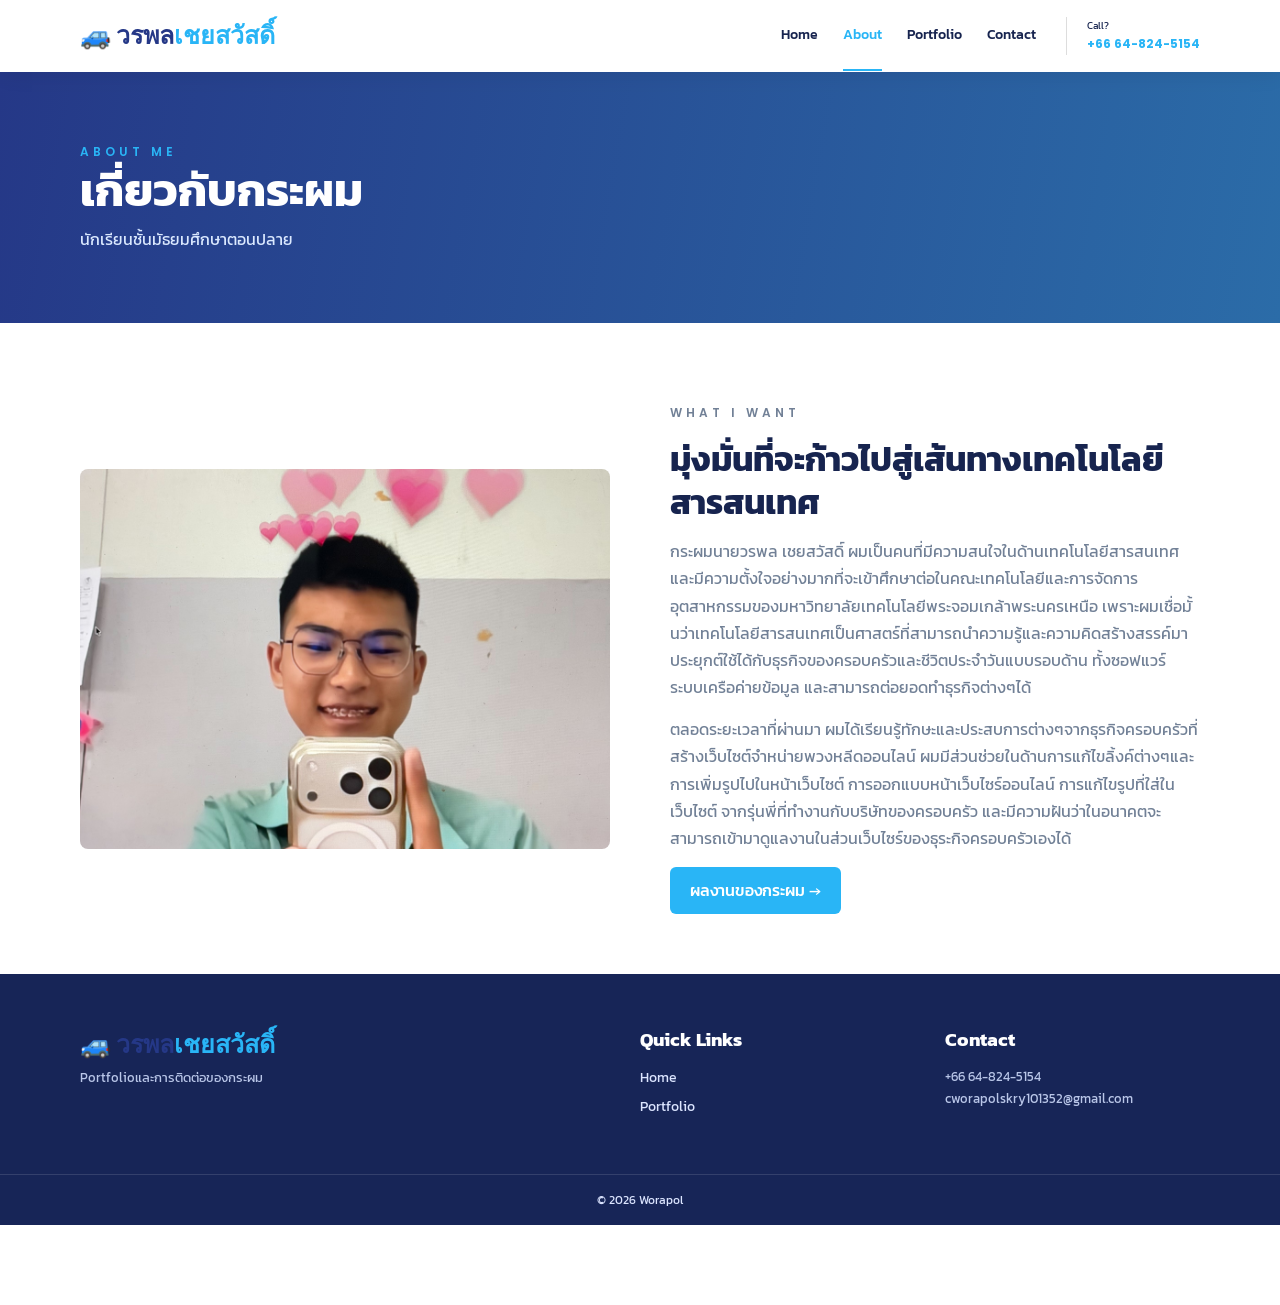
==== commit 1b46db2b: "Revise personal statement and experiences in about.html Updated personal introduction and experience" ====
--- a/about.html
+++ b/about.html
@@ -129,11 +129,11 @@
             </h2>
 
             <p>
-               กระผมนายวรพล เชยสวัสดิ์ ผมเป็นคนที่มีความสนใจในด้านเทคโนโลยีสารสนเทศ และมีความตั้งใจอย่างมากที่จะเข้าศึกษาต่อในคณะเทคโนโลยีและการจัดการอุตสาหกรรมของมหาวิทยาลัยเทคโนโลยีพระจอมเกล้าพระนครเหนือ เพราะผมเชื่อว่าเทคโนโลยีสารสนเทศเป็นศาสตร์ที่สามารถนำความรู้และความคิดสร้างสรรค์มาประยุกต์ใช้ได้การทำงานและใช้ชีวิตประจำวัน
-            </p>
-
-            <p>
-                ตลอดระยะเวลาที่ผ่านมา ผมพยายามเรียนรู้และพัฒนาตัวเองอยู่เสมอ ทั้งด้านความรู้ ทักษะ และประสบการณ์ต่าง ๆ เพื่อเตรียมความพร้อมสำหรับการก้าวเข้าสู่รั้วมหาวิทยาลัย ความฝันในการได้เรียนคณะเทคโนโลยีและการจัดการอุตสาหกรรมเป็นแรงผลักดันให้ผมตั้งใจและไม่ย่อท้อต่ออุปสรรค์
+               กระผมนายวรพล เชยสวัสดิ์ ผมเป็นคนที่มีความสนใจในด้านเทคโนโลยีสารสนเทศ และมีความตั้งใจอย่างมากที่จะเข้าศึกษาต่อในคณะเทคโนโลยีและการจัดการอุตสาหกรรมของมหาวิทยาลัยเทคโนโลยีพระจอมเกล้าพระนครเหนือ เพราะผมเชื่อมั้นว่าเทคโนโลยีสารสนเทศเป็นศาสตร์ที่สามารถนำความรู้และความคิดสร้างสรรค์มาประยุกต์ใช้ได้กับธุรกิจของครอบครัวและชีวิตประจำวันแบบรอบด้าน ทั้งซอฟแวร์ ระบบเครือค่ายข้อมูล และสามารถต่อยอดทำธุรกิจต่างๆได้
+            </p>
+
+            <p>
+                ตลอดระยะเวลาที่ผ่านมา ผมได้เรียนรู้ทักษะและประสบการต่างๆจากธุรกิจครอบครัวที่สร้างเว็บไซต์จำหน่ายพวงหลีดออนไลน์ ผมมีส่วนช่วยในด้านการแก้ไขลิ้งค์ต่างๆและการเพิ่มรูปไปในหน้าเว็บไซต์ การออกแบบหน้าเว็บไซร์ออนไลน์ การแก้ไขรูปที่ใส่ในเว็บไซต์ จากรุ่นพี่ที่ทำงานกับบริษัทของครอบครัว และมีความฝันว่าในอนาคตจะสามารถเข้ามาดูแลงานในส่วนเว็บไซร์ของธุระกิจครอบครัวเองได้ 
             </p>
 
             <a href="portfolio.html"
